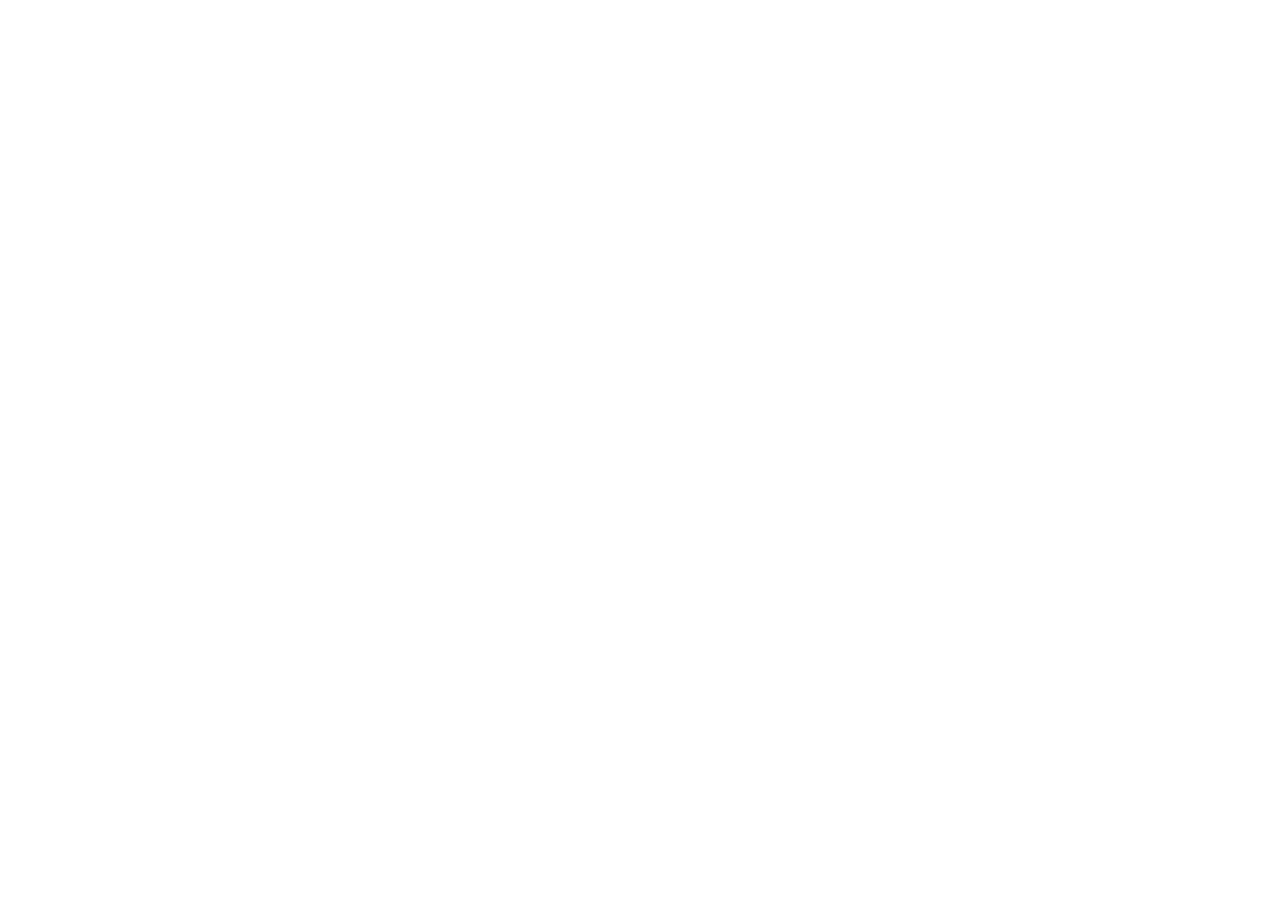
==== 200.html @ 796dd215 "Update from https://github.com/abdell1999/transcribe-local/commit/ad04595fb1f33e5e188860832f59bc523a" ====
<!DOCTYPE html><html><head><meta charset="utf-8"><meta name="viewport" content="width=device-width, initial-scale=1"><title>TranscribeLocal — Transcripción y subtítulos locales</title><link rel="stylesheet" href="/transcribe-local-public/_nuxt/entry.B50nKEfv.css" crossorigin><link rel="modulepreload" as="script" crossorigin href="/transcribe-local-public/_nuxt/FlyouXuE.js"><script type="module" src="/transcribe-local-public/_nuxt/FlyouXuE.js" crossorigin></script><link rel="icon" type="image/svg+xml" href="favicon.svg"><script id="unhead:payload" type="application/json">{"title":"TranscribeLocal — Transcripción y subtítulos locales"}</script></head><body><div id="__nuxt"></div><div id="teleports"></div><script>window.__NUXT__={};window.__NUXT__.config={public:{},app:{baseURL:"/transcribe-local-public/",buildId:"66d5fff2-7b31-4ac1-930e-ffc64a8ee0e0",buildAssetsDir:"/_nuxt/",cdnURL:""}}</script><script type="application/json" data-nuxt-data="nuxt-app" data-ssr="false" id="__NUXT_DATA__">[{"prerenderedAt":1,"serverRendered":2},1792609696964,false]</script></body></html>
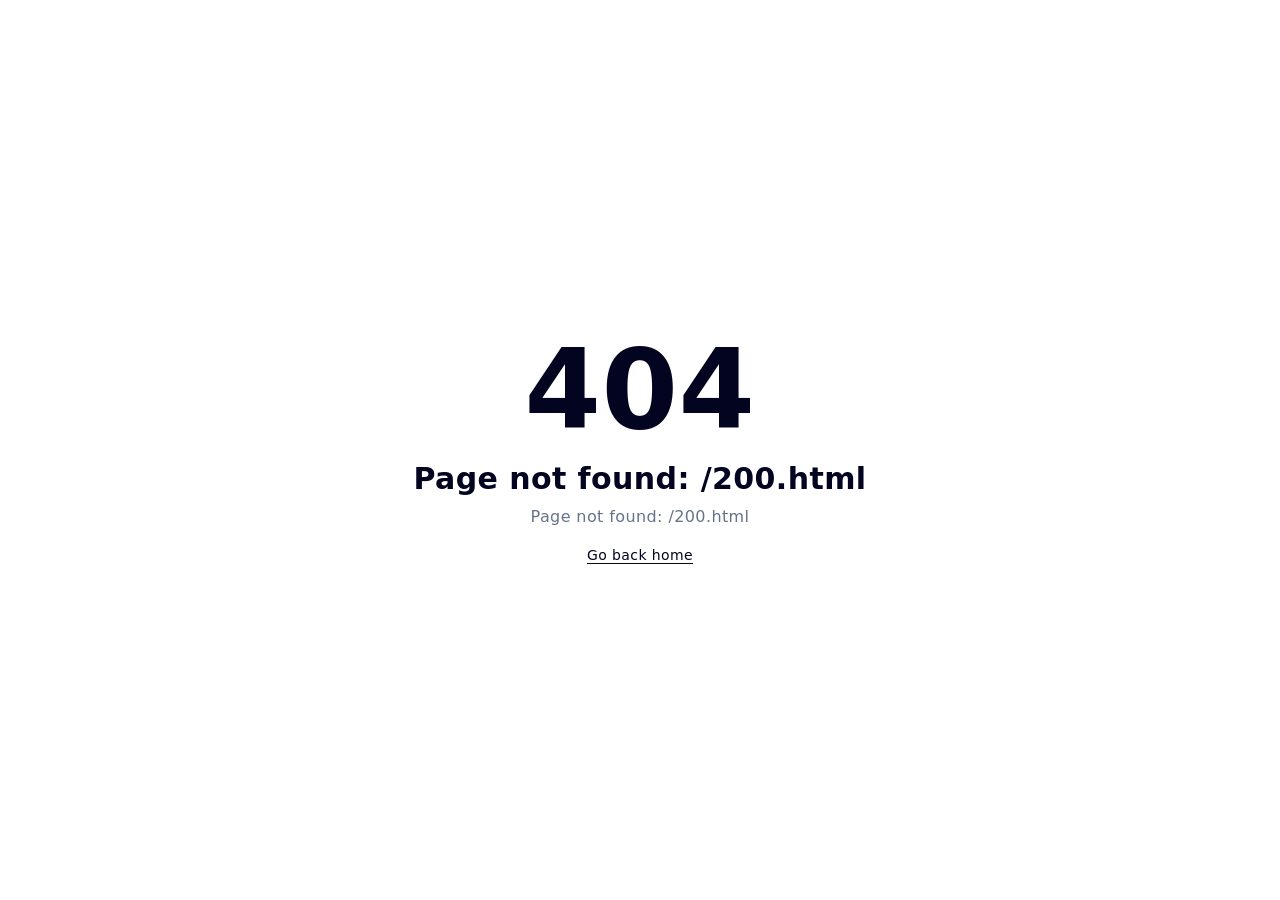
==== commit 04aeb728: "Update from https://github.com/abdell1999/transcribe-local/commit/b4c3ac1675d5a361b0535a59245ed9f94a" ====
--- a/200.html
+++ b/200.html
@@ -1 +1 @@
-<!DOCTYPE html><html><head><meta charset="utf-8"><meta name="viewport" content="width=device-width, initial-scale=1"><title>TranscribeLocal — Transcripción y subtítulos locales</title><link rel="stylesheet" href="/transcribe-local-public/_nuxt/entry.B50nKEfv.css" crossorigin><link rel="modulepreload" as="script" crossorigin href="/transcribe-local-public/_nuxt/FlyouXuE.js"><script type="module" src="/transcribe-local-public/_nuxt/FlyouXuE.js" crossorigin></script><link rel="icon" type="image/svg+xml" href="favicon.svg"><script id="unhead:payload" type="application/json">{"title":"TranscribeLocal — Transcripción y subtítulos locales"}</script></head><body><div id="__nuxt"></div><div id="teleports"></div><script>window.__NUXT__={};window.__NUXT__.config={public:{},app:{baseURL:"/transcribe-local-public/",buildId:"66d5fff2-7b31-4ac1-930e-ffc64a8ee0e0",buildAssetsDir:"/_nuxt/",cdnURL:""}}</script><script type="application/json" data-nuxt-data="nuxt-app" data-ssr="false" id="__NUXT_DATA__">[{"prerenderedAt":1,"serverRendered":2},1792609696964,false]</script></body></html>+<!DOCTYPE html><html><head><meta charset="utf-8"><meta name="viewport" content="width=device-width, initial-scale=1"><title>TranscribeLocal — Transcripción y subtítulos locales</title><link rel="stylesheet" href="/_nuxt/entry.BOInVP7q.css" crossorigin><link rel="modulepreload" as="script" crossorigin href="/_nuxt/D-zgfIbj.js"><script type="module" src="/_nuxt/D-zgfIbj.js" crossorigin></script><link rel="icon" type="image/svg+xml" href="favicon.svg"><script id="unhead:payload" type="application/json">{"title":"TranscribeLocal — Transcripción y subtítulos locales"}</script></head><body><div id="__nuxt"></div><div id="teleports"></div><script>window.__NUXT__={};window.__NUXT__.config={public:{},app:{baseURL:"/",buildId:"35ec75cc-2b88-4a5c-9567-338cb15e35c5",buildAssetsDir:"/_nuxt/",cdnURL:""}}</script><script type="application/json" data-nuxt-data="nuxt-app" data-ssr="false" id="__NUXT_DATA__">[{"prerenderedAt":1,"serverRendered":2},1794591605267,false]</script></body></html>
--- a/_nuxt/entry.BOInVP7q.css
+++ b/_nuxt/entry.BOInVP7q.css
@@ -0,0 +1 @@
+@font-face{font-display:swap;font-family:Source Sans\ 3 Variable;font-style:normal;font-weight:200 900;src:url(./source-sans-3-cyrillic-ext-wght-normal.c-5QAGAI.woff2) format("woff2-variations");unicode-range:u+0460-052f,u+1c80-1c8a,u+20b4,u+2de0-2dff,u+a640-a69f,u+fe2e-fe2f}@font-face{font-display:swap;font-family:Source Sans\ 3 Variable;font-style:normal;font-weight:200 900;src:url(./source-sans-3-cyrillic-wght-normal.BMDVbyM7.woff2) format("woff2-variations");unicode-range:u+0301,u+0400-045f,u+0490-0491,u+04b0-04b1,u+2116}@font-face{font-display:swap;font-family:Source Sans\ 3 Variable;font-style:normal;font-weight:200 900;src:url(./source-sans-3-greek-ext-wght-normal.BXZfsJY4.woff2) format("woff2-variations");unicode-range:u+1f??}@font-face{font-display:swap;font-family:Source Sans\ 3 Variable;font-style:normal;font-weight:200 900;src:url(./source-sans-3-greek-wght-normal.Cc-u-6OI.woff2) format("woff2-variations");unicode-range:u+0370-0377,u+037a-037f,u+0384-038a,u+038c,u+038e-03a1,u+03a3-03ff}@font-face{font-display:swap;font-family:Source Sans\ 3 Variable;font-style:normal;font-weight:200 900;src:url(./source-sans-3-vietnamese-wght-normal.BDs68eHQ.woff2) format("woff2-variations");unicode-range:u+0102-0103,u+0110-0111,u+0128-0129,u+0168-0169,u+01a0-01a1,u+01af-01b0,u+0300-0301,u+0303-0304,u+0308-0309,u+0323,u+0329,u+1ea0-1ef9,u+20ab}@font-face{font-display:swap;font-family:Source Sans\ 3 Variable;font-style:normal;font-weight:200 900;src:url(./source-sans-3-latin-ext-wght-normal.C8iNium2.woff2) format("woff2-variations");unicode-range:u+0100-02ba,u+02bd-02c5,u+02c7-02cc,u+02ce-02d7,u+02dd-02ff,u+0304,u+0308,u+0329,u+1d00-1dbf,u+1e00-1e9f,u+1ef2-1eff,u+2020,u+20a0-20ab,u+20ad-20c4,u+2113,u+2c60-2c7f,u+a720-a7ff}@font-face{font-display:swap;font-family:Source Sans\ 3 Variable;font-style:normal;font-weight:200 900;src:url(./source-sans-3-latin-wght-normal.Bo_j9asI.woff2) format("woff2-variations");unicode-range:u+00??,u+0131,u+0152-0153,u+02bb-02bc,u+02c6,u+02da,u+02dc,u+0304,u+0308,u+0329,u+2000-206f,u+20ac,u+2122,u+2191,u+2193,u+2212,u+2215,u+feff,u+fffd}@font-face{font-display:swap;font-family:"Source Serif 4 Variable";font-style:normal;font-weight:200 900;src:url(./source-serif-4-cyrillic-ext-opsz-normal.DIwfbPUE.woff2) format("woff2-variations");unicode-range:u+0460-052f,u+1c80-1c8a,u+20b4,u+2de0-2dff,u+a640-a69f,u+fe2e-fe2f}@font-face{font-display:swap;font-family:"Source Serif 4 Variable";font-style:normal;font-weight:200 900;src:url(./source-serif-4-cyrillic-opsz-normal.C0olyEE-.woff2) format("woff2-variations");unicode-range:u+0301,u+0400-045f,u+0490-0491,u+04b0-04b1,u+2116}@font-face{font-display:swap;font-family:"Source Serif 4 Variable";font-style:normal;font-weight:200 900;src:url(./source-serif-4-greek-opsz-normal.DrHU7SY7.woff2) format("woff2-variations");unicode-range:u+0370-0377,u+037a-037f,u+0384-038a,u+038c,u+038e-03a1,u+03a3-03ff}@font-face{font-display:swap;font-family:"Source Serif 4 Variable";font-style:normal;font-weight:200 900;src:url(./source-serif-4-vietnamese-opsz-normal.DX68cEVD.woff2) format("woff2-variations");unicode-range:u+0102-0103,u+0110-0111,u+0128-0129,u+0168-0169,u+01a0-01a1,u+01af-01b0,u+0300-0301,u+0303-0304,u+0308-0309,u+0323,u+0329,u+1ea0-1ef9,u+20ab}@font-face{font-display:swap;font-family:"Source Serif 4 Variable";font-style:normal;font-weight:200 900;src:url(./source-serif-4-latin-ext-opsz-normal.HoL-AExg.woff2) format("woff2-variations");unicode-range:u+0100-02ba,u+02bd-02c5,u+02c7-02cc,u+02ce-02d7,u+02dd-02ff,u+0304,u+0308,u+0329,u+1d00-1dbf,u+1e00-1e9f,u+1ef2-1eff,u+2020,u+20a0-20ab,u+20ad-20c4,u+2113,u+2c60-2c7f,u+a720-a7ff}@font-face{font-display:swap;font-family:"Source Serif 4 Variable";font-style:normal;font-weight:200 900;src:url(./source-serif-4-latin-opsz-normal.BpEBLj1O.woff2) format("woff2-variations");unicode-range:u+00??,u+0131,u+0152-0153,u+02bb-02bc,u+02c6,u+02da,u+02dc,u+0304,u+0308,u+0329,u+2000-206f,u+20ac,u+2122,u+2191,u+2193,u+2212,u+2215,u+feff,u+fffd}*,:after,:before{--tw-border-spacing-x:0;--tw-border-spacing-y:0;--tw-translate-x:0;--tw-translate-y:0;--tw-rotate:0;--tw-skew-x:0;--tw-skew-y:0;--tw-scale-x:1;--tw-scale-y:1;--tw-pan-x: ;--tw-pan-y: ;--tw-pinch-zoom: ;--tw-scroll-snap-strictness:proximity;--tw-gradient-from-position: ;--tw-gradient-via-position: ;--tw-gradient-to-position: ;--tw-ordinal: ;--tw-slashed-zero: ;--tw-numeric-figure: ;--tw-numeric-spacing: ;--tw-numeric-fraction: ;--tw-ring-inset: ;--tw-ring-offset-width:0px;--tw-ring-offset-color:#fff;--tw-ring-color:rgba(59,130,246,.5);--tw-ring-offset-shadow:0 0 #0000;--tw-ring-shadow:0 0 #0000;--tw-shadow:0 0 #0000;--tw-shadow-colored:0 0 #0000;--tw-blur: ;--tw-brightness: ;--tw-contrast: ;--tw-grayscale: ;--tw-hue-rotate: ;--tw-invert: ;--tw-saturate: ;--tw-sepia: ;--tw-drop-shadow: ;--tw-backdrop-blur: ;--tw-backdrop-brightness: ;--tw-backdrop-contrast: ;--tw-backdrop-grayscale: ;--tw-backdrop-hue-rotate: ;--tw-backdrop-invert: ;--tw-backdrop-opacity: ;--tw-backdrop-saturate: ;--tw-backdrop-sepia: ;--tw-contain-size: ;--tw-contain-layout: ;--tw-contain-paint: ;--tw-contain-style: }::backdrop{--tw-border-spacing-x:0;--tw-border-spacing-y:0;--tw-translate-x:0;--tw-translate-y:0;--tw-rotate:0;--tw-skew-x:0;--tw-skew-y:0;--tw-scale-x:1;--tw-scale-y:1;--tw-pan-x: ;--tw-pan-y: ;--tw-pinch-zoom: ;--tw-scroll-snap-strictness:proximity;--tw-gradient-from-position: ;--tw-gradient-via-position: ;--tw-gradient-to-position: ;--tw-ordinal: ;--tw-slashed-zero: ;--tw-numeric-figure: ;--tw-numeric-spacing: ;--tw-numeric-fraction: ;--tw-ring-inset: ;--tw-ring-offset-width:0px;--tw-ring-offset-color:#fff;--tw-ring-color:rgba(59,130,246,.5);--tw-ring-offset-shadow:0 0 #0000;--tw-ring-shadow:0 0 #0000;--tw-shadow:0 0 #0000;--tw-shadow-colored:0 0 #0000;--tw-blur: ;--tw-brightness: ;--tw-contrast: ;--tw-grayscale: ;--tw-hue-rotate: ;--tw-invert: ;--tw-saturate: ;--tw-sepia: ;--tw-drop-shadow: ;--tw-backdrop-blur: ;--tw-backdrop-brightness: ;--tw-backdrop-contrast: ;--tw-backdrop-grayscale: ;--tw-backdrop-hue-rotate: ;--tw-backdrop-invert: ;--tw-backdrop-opacity: ;--tw-backdrop-saturate: ;--tw-backdrop-sepia: ;--tw-contain-size: ;--tw-contain-layout: ;--tw-contain-paint: ;--tw-contain-style: }*,:after,:before{border:0 solid #e5e7eb;box-sizing:border-box}:after,:before{--tw-content:""}:host,html{line-height:1.5;-webkit-text-size-adjust:100%;font-family:Source Sans\ 3 Variable,ui-sans-serif,system-ui,sans-serif,Apple Color Emoji,Segoe UI Emoji,Segoe UI Symbol,Noto Color Emoji,PingFang SC,Hiragino Sans GB,Microsoft YaHei,Noto Sans CJK SC,Noto Sans SC;font-feature-settings:normal;font-variation-settings:normal;-moz-tab-size:4;-o-tab-size:4;tab-size:4;-webkit-tap-highlight-color:transparent}body{line-height:inherit;margin:0}hr{border-top-width:1px;color:inherit;height:0}abbr:where([title]){-webkit-text-decoration:underline dotted;text-decoration:underline dotted}h1,h2,h3,h4,h5,h6{font-size:inherit;font-weight:inherit}a{color:inherit;text-decoration:inherit}b,strong{font-weight:bolder}code,kbd,pre,samp{font-family:ui-monospace,SFMono-Regular,Menlo,Monaco,Consolas,Liberation Mono,Courier New,monospace;font-feature-settings:normal;font-size:1em;font-variation-settings:normal}small{font-size:80%}sub,sup{font-size:75%;line-height:0;position:relative;vertical-align:baseline}sub{bottom:-.25em}sup{top:-.5em}table{border-collapse:collapse;border-color:inherit;text-indent:0}button,input,optgroup,select,textarea{color:inherit;font-family:inherit;font-feature-settings:inherit;font-size:100%;font-variation-settings:inherit;font-weight:inherit;letter-spacing:inherit;line-height:inherit;margin:0;padding:0}button,select{text-transform:none}button,input:where([type=button]),input:where([type=reset]),input:where([type=submit]){-webkit-appearance:button;background-color:transparent;background-image:none}:-moz-focusring{outline:auto}:-moz-ui-invalid{box-shadow:none}progress{vertical-align:baseline}::-webkit-inner-spin-button,::-webkit-outer-spin-button{height:auto}[type=search]{-webkit-appearance:textfield;outline-offset:-2px}::-webkit-search-decoration{-webkit-appearance:none}::-webkit-file-upload-button{-webkit-appearance:button;font:inherit}summary{display:list-item}blockquote,dd,dl,figure,h1,h2,h3,h4,h5,h6,hr,p,pre{margin:0}fieldset{margin:0}fieldset,legend{padding:0}menu,ol,ul{list-style:none;margin:0;padding:0}dialog{padding:0}textarea{resize:vertical}input::-moz-placeholder,textarea::-moz-placeholder{color:#9ca3af;opacity:1}input::placeholder,textarea::placeholder{color:#9ca3af;opacity:1}[role=button],button{cursor:pointer}:disabled{cursor:default}audio,canvas,embed,iframe,img,object,svg,video{display:block;vertical-align:middle}img,video{height:auto;max-width:100%}[hidden]:where(:not([hidden=until-found])){display:none}html{background:rgb(var(--ground));color:rgb(var(--ink));font-family:Source Sans\ 3 Variable,ui-sans-serif,system-ui,sans-serif,Apple Color Emoji,Segoe UI Emoji,Segoe UI Symbol,Noto Color Emoji,PingFang SC,Hiragino Sans GB,Microsoft YaHei,Noto Sans CJK SC,Noto Sans SC;-webkit-font-smoothing:antialiased;font-variant-numeric:tabular-nums}::-moz-selection{background:rgb(var(--accent)/.22);color:inherit}::selection{background:rgb(var(--accent)/.22);color:inherit}:focus-visible{outline:2px solid rgb(var(--accent));outline-offset:2px}*{scrollbar-color:rgb(var(--rule)) transparent;scrollbar-width:thin}input,textarea{caret-color:rgb(var(--accent))}a{text-underline-offset:3px}.container{width:100%}@media(min-width:640px){.container{max-width:640px}}@media(min-width:768px){.container{max-width:768px}}@media(min-width:1024px){.container{max-width:1024px}}@media(min-width:1280px){.container{max-width:1280px}}@media(min-width:1536px){.container{max-width:1536px}}.sr-only{height:1px;margin:-1px;overflow:hidden;padding:0;position:absolute;width:1px;clip:rect(0,0,0,0);border-width:0;white-space:nowrap}.pointer-events-none{pointer-events:none}.fixed{position:fixed}.absolute{position:absolute}.relative{position:relative}.inset-0{inset:0}.-top-1{top:-.25rem}.bottom-\[72px\]{bottom:72px}.left-0{left:0}.left-\[76px\]{left:76px}.left-\[7px\]{left:7px}.right-0{right:0}.right-1\.5{right:.375rem}.right-2{right:.5rem}.right-2\.5{right:.625rem}.right-3{right:.75rem}.top-1\/2{top:50%}.top-\[17px\]{top:17px}.top-\[52px\]{top:52px}.top-\[5px\]{top:5px}.top-\[9px\]{top:9px}.z-20{z-index:20}.z-30{z-index:30}.z-40{z-index:40}.z-50{z-index:50}.col-span-2{grid-column:span 2/span 2}.-mx-1{margin-left:-.25rem;margin-right:-.25rem}.mx-3{margin-left:.75rem;margin-right:.75rem}.mx-auto{margin-left:auto;margin-right:auto}.my-0{margin-bottom:0;margin-top:0}.my-1\.5{margin-bottom:.375rem;margin-top:.375rem}.my-3{margin-bottom:.75rem;margin-top:.75rem}.ml-1{margin-left:.25rem}.ml-\[88px\]{margin-left:88px}.mr-1{margin-right:.25rem}.mr-1\.5{margin-right:.375rem}.mr-5{margin-right:1.25rem}.mr-6{margin-right:1.5rem}.mt-0\.5{margin-top:.125rem}.mt-1{margin-top:.25rem}.mt-1\.5{margin-top:.375rem}.mt-2\.5{margin-top:.625rem}.mt-4{margin-top:1rem}.mt-6{margin-top:1.5rem}.mt-\[2px\]{margin-top:2px}.mt-\[6px\]{margin-top:6px}.block{display:block}.inline-block{display:inline-block}.inline{display:inline}.flex{display:flex}.inline-flex{display:inline-flex}.grid{display:grid}.hidden{display:none}.aspect-video{aspect-ratio:16/9}.h-1{height:.25rem}.h-16{height:4rem}.h-2{height:.5rem}.h-9{height:2.25rem}.h-dvh{height:100dvh}.max-h-60{max-height:15rem}.max-h-\[84vh\]{max-height:84vh}.min-h-0{min-height:0}.min-h-\[12rem\]{min-height:12rem}.w-2{width:.5rem}.w-56{width:14rem}.w-9{width:2.25rem}.w-\[13rem\]{width:13rem}.w-\[268px\]{width:268px}.w-\[340px\]{width:340px}.w-\[3px\]{width:3px}.w-\[7\.5rem\]{width:7.5rem}.w-full{width:100%}.min-w-0{min-width:0}.max-w-\[60ch\]{max-width:60ch}.max-w-\[780px\]{max-width:780px}.max-w-lg{max-width:32rem}.flex-1{flex:1 1 0%}.flex-none{flex:none}.-translate-y-1\/2{--tw-translate-y:-50%}.-translate-y-1\/2,.-translate-y-px{transform:translate(var(--tw-translate-x),var(--tw-translate-y)) rotate(var(--tw-rotate)) skew(var(--tw-skew-x)) skewY(var(--tw-skew-y)) scaleX(var(--tw-scale-x)) scaleY(var(--tw-scale-y))}.-translate-y-px{--tw-translate-y:-1px}.translate-x-\[1px\]{--tw-translate-x:1px;transform:translate(var(--tw-translate-x),var(--tw-translate-y)) rotate(var(--tw-rotate)) skew(var(--tw-skew-x)) skewY(var(--tw-skew-y)) scaleX(var(--tw-scale-x)) scaleY(var(--tw-scale-y))}@keyframes pulse{50%{opacity:.5}}.animate-pulse{animation:pulse 2s cubic-bezier(.4,0,.6,1) infinite}@keyframes spin{to{transform:rotate(1turn)}}.animate-spin{animation:spin 1s linear infinite}.cursor-pointer{cursor:pointer}.resize-none{resize:none}.list-disc{list-style-type:disc}.appearance-none{-webkit-appearance:none;-moz-appearance:none;appearance:none}.grid-cols-\[1fr_auto\]{grid-template-columns:1fr auto}.grid-cols-\[88px_1fr\]{grid-template-columns:88px 1fr}.grid-rows-\[52px_minmax\(0\,1fr\)_auto\]{grid-template-rows:52px minmax(0,1fr) auto}.flex-col{flex-direction:column}.flex-wrap{flex-wrap:wrap}.place-items-center{place-items:center}.items-start{align-items:flex-start}.items-end{align-items:flex-end}.items-center{align-items:center}.items-baseline{align-items:baseline}.justify-center{justify-content:center}.justify-between{justify-content:space-between}.gap-1{gap:.25rem}.gap-1\.5{gap:.375rem}.gap-2{gap:.5rem}.gap-2\.5{gap:.625rem}.gap-3{gap:.75rem}.gap-4{gap:1rem}.gap-x-1\.5{-moz-column-gap:.375rem;column-gap:.375rem}.gap-x-3{-moz-column-gap:.75rem;column-gap:.75rem}.gap-x-6{-moz-column-gap:1.5rem;column-gap:1.5rem}.gap-y-3{row-gap:.75rem}.space-y-1>:not([hidden])~:not([hidden]){--tw-space-y-reverse:0;margin-bottom:calc(.25rem*var(--tw-space-y-reverse));margin-top:calc(.25rem*(1 - var(--tw-space-y-reverse)))}.space-y-2>:not([hidden])~:not([hidden]){--tw-space-y-reverse:0;margin-bottom:calc(.5rem*var(--tw-space-y-reverse));margin-top:calc(.5rem*(1 - var(--tw-space-y-reverse)))}.space-y-3>:not([hidden])~:not([hidden]){--tw-space-y-reverse:0;margin-bottom:calc(.75rem*var(--tw-space-y-reverse));margin-top:calc(.75rem*(1 - var(--tw-space-y-reverse)))}.space-y-4>:not([hidden])~:not([hidden]){--tw-space-y-reverse:0;margin-bottom:calc(1rem*var(--tw-space-y-reverse));margin-top:calc(1rem*(1 - var(--tw-space-y-reverse)))}.space-y-6>:not([hidden])~:not([hidden]){--tw-space-y-reverse:0;margin-bottom:calc(1.5rem*var(--tw-space-y-reverse));margin-top:calc(1.5rem*(1 - var(--tw-space-y-reverse)))}.divide-y>:not([hidden])~:not([hidden]){--tw-divide-y-reverse:0;border-bottom-width:calc(1px*var(--tw-divide-y-reverse));border-top-width:calc(1px*(1 - var(--tw-divide-y-reverse)))}.divide-rule>:not([hidden])~:not([hidden]){--tw-divide-opacity:1;border-color:rgb(var(--rule)/var(--tw-divide-opacity,1))}.self-start{align-self:flex-start}.justify-self-end{justify-self:end}.overflow-auto{overflow:auto}.overflow-hidden{overflow:hidden}.overflow-y-auto{overflow-y:auto}.truncate{overflow:hidden;text-overflow:ellipsis}.truncate,.whitespace-nowrap{white-space:nowrap}.rounded{border-radius:.25rem}.rounded-full{border-radius:9999px}.rounded-lg{border-radius:.5rem}.rounded-md{border-radius:.375rem}.rounded-sm{border-radius:.125rem}.border{border-width:1px}.border-2{border-width:2px}.border-b{border-bottom-width:1px}.border-b-2{border-bottom-width:2px}.border-l{border-left-width:1px}.border-t{border-top-width:1px}.border-dashed{border-style:dashed}.border-rule{--tw-border-opacity:1;border-color:rgb(var(--rule)/var(--tw-border-opacity,1))}.border-rule-strong{--tw-border-opacity:1;border-color:rgb(var(--rule-strong)/var(--tw-border-opacity,1))}.border-shell-line\/15{border-color:rgb(var(--shell-line)/.15)}.border-shell-line\/30{border-color:rgb(var(--shell-line)/.3)}.bg-accent{--tw-bg-opacity:1;background-color:rgb(var(--accent)/var(--tw-bg-opacity,1))}.bg-amber{--tw-bg-opacity:1;background-color:rgb(var(--amber)/var(--tw-bg-opacity,1))}.bg-amber-soft{--tw-bg-opacity:1;background-color:rgb(var(--amber-soft)/var(--tw-bg-opacity,1))}.bg-amber\/25{background-color:rgb(var(--amber)/.25)}.bg-black{--tw-bg-opacity:1;background-color:rgb(0 0 0/var(--tw-bg-opacity,1))}.bg-danger{--tw-bg-opacity:1;background-color:rgb(var(--danger)/var(--tw-bg-opacity,1))}.bg-danger-soft{--tw-bg-opacity:1;background-color:rgb(var(--danger-soft)/var(--tw-bg-opacity,1))}.bg-gray-200{--tw-bg-opacity:1;background-color:rgb(229 231 235/var(--tw-bg-opacity,1))}.bg-green-500{--tw-bg-opacity:1;background-color:rgb(34 197 94/var(--tw-bg-opacity,1))}.bg-ground{--tw-bg-opacity:1;background-color:rgb(var(--ground)/var(--tw-bg-opacity,1))}.bg-on-shell{--tw-bg-opacity:1;background-color:rgb(var(--on-shell)/var(--tw-bg-opacity,1))}.bg-paper{--tw-bg-opacity:1;background-color:rgb(var(--paper)/var(--tw-bg-opacity,1))}.bg-paper\/60{background-color:rgb(var(--paper)/.6)}.bg-rule{--tw-bg-opacity:1;background-color:rgb(var(--rule)/var(--tw-bg-opacity,1))}.bg-shell{--tw-bg-opacity:1;background-color:rgb(var(--shell)/var(--tw-bg-opacity,1))}.bg-shell-strong\/50{background-color:rgb(var(--shell-strong)/.5)}.bg-shell-strong\/55{background-color:rgb(var(--shell-strong)/.55)}.bg-transparent{background-color:transparent}.p-1{padding:.25rem}.p-1\.5{padding:.375rem}.p-2{padding:.5rem}.p-3{padding:.75rem}.p-4{padding:1rem}.px-1{padding-left:.25rem;padding-right:.25rem}.px-1\.5{padding-left:.375rem;padding-right:.375rem}.px-2{padding-left:.5rem;padding-right:.5rem}.px-2\.5{padding-left:.625rem;padding-right:.625rem}.px-3{padding-left:.75rem;padding-right:.75rem}.px-3\.5{padding-left:.875rem;padding-right:.875rem}.px-4{padding-left:1rem;padding-right:1rem}.px-5{padding-left:1.25rem;padding-right:1.25rem}.px-6{padding-left:1.5rem;padding-right:1.5rem}.py-0\.5{padding-bottom:.125rem;padding-top:.125rem}.py-1{padding-bottom:.25rem;padding-top:.25rem}.py-1\.5{padding-bottom:.375rem;padding-top:.375rem}.py-2{padding-bottom:.5rem;padding-top:.5rem}.py-2\.5{padding-bottom:.625rem;padding-top:.625rem}.py-3{padding-bottom:.75rem;padding-top:.75rem}.py-3\.5{padding-bottom:.875rem;padding-top:.875rem}.py-5{padding-bottom:1.25rem;padding-top:1.25rem}.py-8{padding-bottom:2rem;padding-top:2rem}.pb-1{padding-bottom:.25rem}.pb-1\.5{padding-bottom:.375rem}.pb-10{padding-bottom:2.5rem}.pb-2{padding-bottom:.5rem}.pb-3{padding-bottom:.75rem}.pb-3\.5{padding-bottom:.875rem}.pb-4{padding-bottom:1rem}.pl-2{padding-left:.5rem}.pl-2\.5{padding-left:.625rem}.pl-5{padding-left:1.25rem}.pl-6{padding-left:1.5rem}.pl-\[26px\]{padding-left:26px}.pl-\[88px\]{padding-left:88px}.pr-1{padding-right:.25rem}.pr-14{padding-right:3.5rem}.pr-2{padding-right:.5rem}.pr-5{padding-right:1.25rem}.pr-6{padding-right:1.5rem}.pr-8{padding-right:2rem}.pt-0\.5{padding-top:.125rem}.pt-1{padding-top:.25rem}.pt-2{padding-top:.5rem}.pt-3{padding-top:.75rem}.pt-4{padding-top:1rem}.pt-5{padding-top:1.25rem}.pt-6{padding-top:1.5rem}.pt-\[8vh\]{padding-top:8vh}.text-left{text-align:left}.text-center{text-align:center}.font-sans{font-family:Source Sans\ 3 Variable,ui-sans-serif,system-ui,sans-serif,Apple Color Emoji,Segoe UI Emoji,Segoe UI Symbol,Noto Color Emoji,PingFang SC,Hiragino Sans GB,Microsoft YaHei,Noto Sans CJK SC,Noto Sans SC}.font-serif{font-family:"Source Serif 4 Variable",Georgia,Songti SC,"Noto Serif CJK SC","Noto Serif SC",SimSun,serif}.text-\[11px\]{font-size:11px}.text-\[12px\]{font-size:12px}.text-\[13px\]{font-size:13px}.text-\[14px\]{font-size:14px}.text-\[15px\]{font-size:15px}.text-\[16px\]{font-size:16px}.text-\[17px\]{font-size:17px}.text-\[18px\]{font-size:18px}.text-\[22px\]{font-size:22px}.text-\[26px\]{font-size:26px}.text-sm{font-size:.875rem;line-height:1.25rem}.text-xs{font-size:.75rem;line-height:1rem}.font-bold{font-weight:700}.font-semibold{font-weight:600}.uppercase{text-transform:uppercase}.tabular-nums{--tw-numeric-spacing:tabular-nums;font-variant-numeric:var(--tw-ordinal) var(--tw-slashed-zero) var(--tw-numeric-figure) var(--tw-numeric-spacing) var(--tw-numeric-fraction)}.leading-\[1\.55\]{line-height:1.55}.leading-\[1\.6\]{line-height:1.6}.leading-none{line-height:1}.leading-relaxed{line-height:1.625}.leading-snug{line-height:1.375}.leading-tight{line-height:1.25}.tracking-\[0\.01em\]{letter-spacing:.01em}.tracking-\[0\.05em\]{letter-spacing:.05em}.tracking-\[0\.06em\]{letter-spacing:.06em}.tracking-\[0\.08em\]{letter-spacing:.08em}.tracking-\[0\.12em\]{letter-spacing:.12em}.tracking-wide{letter-spacing:.025em}.text-accent{--tw-text-opacity:1;color:rgb(var(--accent)/var(--tw-text-opacity,1))}.text-amber{--tw-text-opacity:1;color:rgb(var(--amber)/var(--tw-text-opacity,1))}.text-amber-ink{--tw-text-opacity:1;color:rgb(var(--amber-ink)/var(--tw-text-opacity,1))}.text-danger{--tw-text-opacity:1;color:rgb(var(--danger)/var(--tw-text-opacity,1))}.text-ink{--tw-text-opacity:1;color:rgb(var(--ink)/var(--tw-text-opacity,1))}.text-muted{--tw-text-opacity:1;color:rgb(var(--muted)/var(--tw-text-opacity,1))}.text-on-shell{--tw-text-opacity:1;color:rgb(var(--on-shell)/var(--tw-text-opacity,1))}.text-on-shell-muted{--tw-text-opacity:1;color:rgb(var(--on-shell-muted)/var(--tw-text-opacity,1))}.text-paper{--tw-text-opacity:1;color:rgb(var(--paper)/var(--tw-text-opacity,1))}.text-shell{--tw-text-opacity:1;color:rgb(var(--shell)/var(--tw-text-opacity,1))}.text-speaker{--tw-text-opacity:1;color:rgb(var(--speaker)/var(--tw-text-opacity,1))}.underline{text-decoration-line:underline}.decoration-rule{text-decoration-color:rgb(var(--rule)/1)}.underline-offset-2{text-underline-offset:2px}.opacity-0{opacity:0}.opacity-100{opacity:1}.opacity-90{opacity:.9}.shadow-\[0_18px_48px_rgb\(0_0_0\/0\.28\)\]{--tw-shadow:0 18px 48px rgb(0 0 0/.28);--tw-shadow-colored:0 18px 48px var(--tw-shadow-color)}.shadow-\[0_18px_48px_rgb\(0_0_0\/0\.28\)\],.shadow-\[0_1px_2px_rgb\(0_0_0\/0\.18\)\]{box-shadow:var(--tw-ring-offset-shadow,0 0 #0000),var(--tw-ring-shadow,0 0 #0000),var(--tw-shadow)}.shadow-\[0_1px_2px_rgb\(0_0_0\/0\.18\)\]{--tw-shadow:0 1px 2px rgb(0 0 0/.18);--tw-shadow-colored:0 1px 2px var(--tw-shadow-color)}.shadow-\[0_8px_24px_rgb\(0_0_0\/0\.12\)\]{--tw-shadow:0 8px 24px rgb(0 0 0/.12);--tw-shadow-colored:0 8px 24px var(--tw-shadow-color)}.shadow-\[0_8px_24px_rgb\(0_0_0\/0\.12\)\],.shadow-\[0_8px_24px_rgb\(0_0_0\/0\.22\)\]{box-shadow:var(--tw-ring-offset-shadow,0 0 #0000),var(--tw-ring-shadow,0 0 #0000),var(--tw-shadow)}.shadow-\[0_8px_24px_rgb\(0_0_0\/0\.22\)\]{--tw-shadow:0 8px 24px rgb(0 0 0/.22);--tw-shadow-colored:0 8px 24px var(--tw-shadow-color)}.shadow-\[inset_0_-3px_0_rgb\(var\(--accent\)\)\]{--tw-shadow:inset 0 -3px 0 rgb(var(--accent));--tw-shadow-colored:inset 0 -3px 0 var(--tw-shadow-color);box-shadow:var(--tw-ring-offset-shadow,0 0 #0000),var(--tw-ring-shadow,0 0 #0000),var(--tw-shadow)}.filter{filter:var(--tw-blur) var(--tw-brightness) var(--tw-contrast) var(--tw-grayscale) var(--tw-hue-rotate) var(--tw-invert) var(--tw-saturate) var(--tw-sepia) var(--tw-drop-shadow)}.transition-\[filter\,background-color\]{transition-duration:.15s;transition-property:filter,background-color;transition-timing-function:cubic-bezier(.4,0,.2,1)}.transition-\[filter\,transform\]{transition-duration:.15s;transition-property:filter,transform;transition-timing-function:cubic-bezier(.4,0,.2,1)}.transition-\[top\,height\,opacity\]{transition-duration:.15s;transition-property:top,height,opacity;transition-timing-function:cubic-bezier(.4,0,.2,1)}.transition-\[transform\,width\]{transition-duration:.15s;transition-property:transform,width;transition-timing-function:cubic-bezier(.4,0,.2,1)}.transition-\[width\]{transition-duration:.15s;transition-property:width;transition-timing-function:cubic-bezier(.4,0,.2,1)}.transition-colors{transition-duration:.15s;transition-property:color,background-color,border-color,text-decoration-color,fill,stroke;transition-timing-function:cubic-bezier(.4,0,.2,1)}.transition-none{transition-property:none}.duration-150{transition-duration:.15s}.duration-300{transition-duration:.3s}.duration-500{transition-duration:.5s}.ease-\[cubic-bezier\(0\.16\,1\,0\.3\,1\)\]{transition-timing-function:cubic-bezier(.16,1,.3,1)}.ease-out{transition-timing-function:cubic-bezier(0,0,.2,1)}.\[font-variant-caps\:all-small-caps\]{font-variant-caps:all-small-caps}:root{--shell:31 77 58;--shell-strong:23 60 45;--shell-line:255 255 255;--on-shell:255 255 255;--on-shell-muted:205 224 213;--ground:238 241 238;--paper:255 255 255;--ink:27 31 29;--muted:88 96 92;--rule:213 219 214;--rule-strong:27 31 29;--accent:31 77 58;--accent-soft:227 236 230;--speaker:39 112 80;--amber:226 165 43;--amber-ink:107 72 0;--amber-soft:253 246 230;--danger:180 35 24;--danger-soft:253 236 234;color-scheme:light}.dark{--shell:16 43 32;--shell-strong:10 30 22;--shell-line:255 255 255;--on-shell:236 244 239;--on-shell-muted:166 196 180;--ground:18 22 20;--paper:29 34 32;--ink:228 233 230;--muted:160 170 165;--rule:52 60 56;--rule-strong:228 233 230;--accent:120 190 152;--accent-soft:34 56 45;--speaker:120 190 152;--amber:232 178 72;--amber-ink:248 214 150;--amber-soft:52 42 20;--danger:248 113 100;--danger-soft:60 26 24;color-scheme:dark}@media(prefers-reduced-motion:reduce){*,:after,:before{animation-duration:.01ms!important;transition-duration:.01ms!important}}.marker\:text-muted ::marker{color:rgb(var(--muted))}.marker\:text-muted::marker{color:rgb(var(--muted))}.first\:border-l-0:first-child{border-left-width:0}.hover\:border-accent\/60:hover{border-color:rgb(var(--accent)/.6)}.hover\:border-muted:hover{--tw-border-opacity:1;border-color:rgb(var(--muted)/var(--tw-border-opacity,1))}.hover\:bg-accent-soft:hover{--tw-bg-opacity:1;background-color:rgb(var(--accent-soft)/var(--tw-bg-opacity,1))}.hover\:bg-accent-soft\/40:hover{background-color:rgb(var(--accent-soft)/.4)}.hover\:bg-ground\/70:hover{background-color:rgb(var(--ground)/.7)}.hover\:bg-on-shell\/90:hover{background-color:rgb(var(--on-shell)/.9)}.hover\:bg-shell-line\/10:hover{background-color:rgb(var(--shell-line)/.1)}.hover\:bg-shell-strong:hover{--tw-bg-opacity:1;background-color:rgb(var(--shell-strong)/var(--tw-bg-opacity,1))}.hover\:text-accent:hover{--tw-text-opacity:1;color:rgb(var(--accent)/var(--tw-text-opacity,1))}.hover\:text-ink:hover{--tw-text-opacity:1;color:rgb(var(--ink)/var(--tw-text-opacity,1))}.hover\:text-on-shell:hover{--tw-text-opacity:1;color:rgb(var(--on-shell)/var(--tw-text-opacity,1))}.hover\:underline:hover{text-decoration-line:underline}.hover\:no-underline:hover{text-decoration-line:none}.hover\:decoration-ink:hover{text-decoration-color:rgb(var(--ink)/1)}.hover\:brightness-110:hover{--tw-brightness:brightness(1.1);filter:var(--tw-blur) var(--tw-brightness) var(--tw-contrast) var(--tw-grayscale) var(--tw-hue-rotate) var(--tw-invert) var(--tw-saturate) var(--tw-sepia) var(--tw-drop-shadow)}.focus\:bg-accent-soft\/60:focus{background-color:rgb(var(--accent-soft)/.6)}.focus\:outline-none:focus{outline:2px solid transparent;outline-offset:2px}.focus-visible\:ring-2:focus-visible{--tw-ring-offset-shadow:var(--tw-ring-inset) 0 0 0 var(--tw-ring-offset-width) var(--tw-ring-offset-color);--tw-ring-shadow:var(--tw-ring-inset) 0 0 0 calc(2px + var(--tw-ring-offset-width)) var(--tw-ring-color);box-shadow:var(--tw-ring-offset-shadow),var(--tw-ring-shadow),var(--tw-shadow,0 0 #0000)}.focus-visible\:ring-accent\/40:focus-visible{--tw-ring-color:rgb(var(--accent)/.4)}.focus-visible\:ring-paper\/60:focus-visible{--tw-ring-color:rgb(var(--paper)/.6)}.active\:scale-95:active{--tw-scale-x:.95;--tw-scale-y:.95;transform:translate(var(--tw-translate-x),var(--tw-translate-y)) rotate(var(--tw-rotate)) skew(var(--tw-skew-x)) skewY(var(--tw-skew-y)) scaleX(var(--tw-scale-x)) scaleY(var(--tw-scale-y))}.disabled\:cursor-not-allowed:disabled{cursor:not-allowed}.disabled\:opacity-50:disabled{opacity:.5}.disabled\:opacity-60:disabled{opacity:.6}@media not all and (min-width:1024px){.max-lg\:fixed{position:fixed}.max-lg\:bottom-0{bottom:0}.max-lg\:left-0{left:0}.max-lg\:right-0{right:0}.max-lg\:top-\[52px\]{top:52px}.max-lg\:w-\[288px\]{width:288px}.max-lg\:w-\[min\(340px\,92vw\)\]{width:min(340px,92vw)}.max-lg\:w-full{width:100%}.max-lg\:-translate-x-full{--tw-translate-x:-100%}.max-lg\:-translate-x-full,.max-lg\:translate-x-0{transform:translate(var(--tw-translate-x),var(--tw-translate-y)) rotate(var(--tw-rotate)) skew(var(--tw-skew-x)) skewY(var(--tw-skew-y)) scaleX(var(--tw-scale-x)) scaleY(var(--tw-scale-y))}.max-lg\:translate-x-0{--tw-translate-x:0px}.max-lg\:translate-x-full{--tw-translate-x:100%;transform:translate(var(--tw-translate-x),var(--tw-translate-y)) rotate(var(--tw-rotate)) skew(var(--tw-skew-x)) skewY(var(--tw-skew-y)) scaleX(var(--tw-scale-x)) scaleY(var(--tw-scale-y))}}@media(min-width:640px){.sm\:left-\[96px\]{left:96px}.sm\:right-5{right:1.25rem}.sm\:my-6{margin-bottom:1.5rem;margin-top:1.5rem}.sm\:ml-\[110px\]{margin-left:110px}.sm\:mr-10{margin-right:2.5rem}.sm\:mr-6{margin-right:1.5rem}.sm\:inline{display:inline}.sm\:w-72{width:18rem}.sm\:grid-cols-\[110px_1fr\]{grid-template-columns:110px 1fr}.sm\:gap-3{gap:.75rem}.sm\:gap-4{gap:1rem}.sm\:border{border-width:1px}.sm\:px-4{padding-left:1rem;padding-right:1rem}.sm\:px-5{padding-left:1.25rem;padding-right:1.25rem}.sm\:pl-\[110px\]{padding-left:110px}.sm\:pr-10{padding-right:2.5rem}}@media(min-width:768px){.md\:inline-flex{display:inline-flex}}@media(min-width:1024px){.lg\:w-0{width:0}.lg\:w-\[268px\]{width:268px}.lg\:w-\[340px\]{width:340px}.lg\:border-l-0{border-left-width:0}.lg\:opacity-0{opacity:0}.lg\:opacity-100{opacity:1}.group:focus-within .lg\:group-focus-within\:opacity-100{opacity:1}.group:hover .lg\:group-hover\:opacity-100{opacity:1}}
